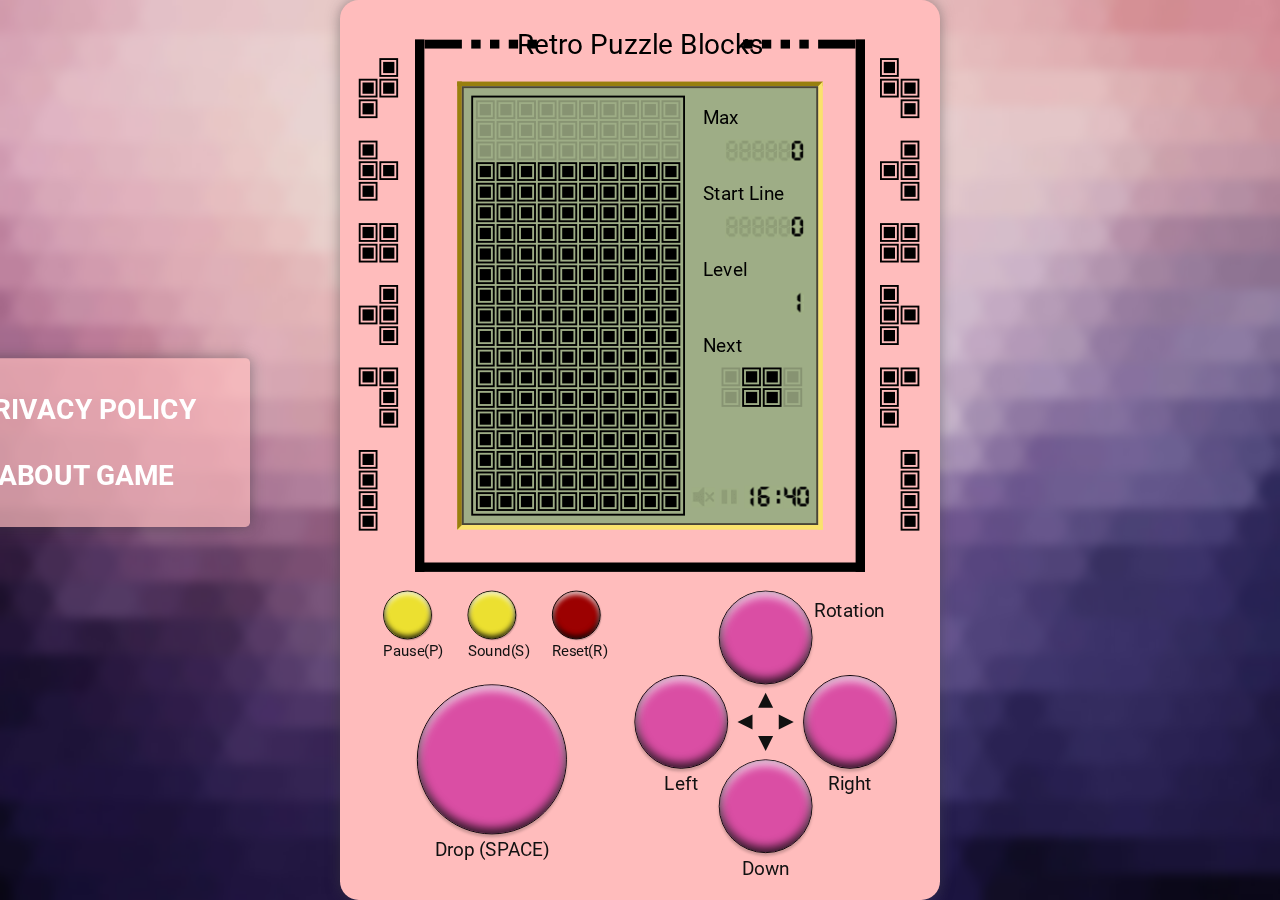
==== index.html @ aaacd4b7 "Add files via upload" ====
<!DOCTYPE html>
<html lang="en">

<head>
    <meta charset="UTF-8">
    <meta name="viewport" content="width=device-width, initial-scale=1.0">
    <meta name="description"
        content="Engage in a captivating block-puzzle challenge with dynamic shapes and strategic moves in this React-based, retro-inspired falling-block game.">
        <link rel="shortcut icon" href="./favicon.ico" type="image/x-icon">
    <script>; (function () { var w = parseInt(window.screen.width), s = w / 640, u = navigator.userAgent.toLowerCase(), m = '<meta name="viewport" content="width=640,'; if (/android (\d+\.\d+)/.test(u)) { if (parseFloat(RegExp.$1) > 2.3) m += 'minimum-scale=' + s + ',maximum-scale=' + s + ','; } else { m += 'user-scalable=no,'; } m += 'target-densitydpi=device-dpi">'; document.write(m); }());</script>

    <title>Retro Puzzle Blocks</title>
    
    <link href="./loader.css" rel="stylesheet" />
<link href="css-1.0.1.css" rel="stylesheet"></head>

<body>
    <div id="root">
        <div class="load">
            <div class="loader">Loading...</div>
        </div>
    </div>
<script type="text/javascript" src="app-1.0.1.js"></script></body>

</html>
---- loader.css ----
body{
    background-image: url('../static/bg.jpg');
    background-position: center center;
    background-repeat: no-repeat;
    background-size: cover;
    background-color: rgb(255, 188, 188);
    padding: 0;
    margin: 0;
}
.load{
    width:240px;
    height:240px;
    position:absolute;
    top:50%;
    left:50%;
    margin:-120px 0 0 -120px;
    color:#efcc19;
    -webkit-animation:fadeIn 2s infinite ease-in-out;
    animation:fadeIn 2s infinite ease-in-out;
    -webkit-animation-delay:2s;
    animation-delay:2s;
    opacity:0;
}
.load .loader,.load .loader:before,.load .loader:after{
    background:#efcc19;
    -webkit-animation:load 1s infinite ease-in-out;
    animation:load 1s infinite ease-in-out;
    width:1em;
    height:4em
}
.load .loader:before,.load .loader:after{
    position:absolute;
    top:0;
    content:''
}
.load .loader:before{
    left:-1.5em;
    -webkit-animation-delay:-0.32s;
    animation-delay:-0.32s
}
.load .loader{
    text-indent:-9999em;
    margin:8em auto;
    position:relative;
    font-size:11px;
    -webkit-animation-delay:-0.16s;
    animation-delay:-0.16s
}
.load .loader:after{
    left:1.5em
}
@-webkit-keyframes load{
    0%,80%,100%{
        box-shadow:0 0 #efcc19;
        height:4em
    }
    40%{
        box-shadow:0 -2em #efcc19;height:5em
    }
}

@keyframes load{
    0%,80%,100%{
        box-shadow:0 0 #efcc19;
        height:4em
    }
    40%{
        box-shadow:0 -2em #efcc19;
        height:5em
    }
}

@-webkit-keyframes fadeIn{
    0%{
        opacity:0;
    }
    100%{
        opacity:1;
    }
}
@keyframes fadeIn{
    0%{
        opacity:0;
    }
    100%{
        opacity:1;
    }
}
---- css-1.0.1.css ----
@font-face{font-family:Roboto;src:url(6fe2b258bdf5404ee8222331de94fd72.woff) format("woff");font-weight:700;font-style:normal}@font-face{font-family:Roboto;src:url(c4a0e5bb85a4cc8910e8c9fb874507bb.woff) format("woff");font-weight:400;font-style:normal}body{background-image:url(43cc93770d2a968006118e50e32acd3c.jpg);background-position:50%;background-repeat:no-repeat;background-size:cover;min-height:100vh;backdrop-filter:blur(5px);-webkit-backdrop-filter:blur(5px);padding:0;margin:0;font-family:Roboto,Verdana,sans-serif;font-size:20px;overflow:hidden;cursor:default;text-rendering:optimizeLegibility;-webkit-font-smoothing:antialiased;-moz-osx-font-smoothing:grayscale;-moz-font-feature-settings:"liga","kern";text-align:left}.r{float:right}.l{float:left}.clear{clear:both}.bg{background:url([data-uri]) no-repeat;overflow:hidden}*{box-sizing:border-box;margin:0;padding:0;-moz-user-select:none;-webkit-user-select:none;-ms-user-select:none;user-select:none}._1kG1{width:640px;padding-top:42px;box-shadow:inset 0 0 10px #fff;border-radius:20px;position:absolute;top:50%;left:50%;margin:-480px 0 0 -320px;background:#ffbcbc;box-shadow:0 0 15px rgba(59,59,59,.5)}._1kG1 b{display:block;width:20px;height:20px;padding:2px;border:2px solid #879372;margin:0 2px 2px 0;float:left}._1kG1 b:after{content:"";display:block;width:12px;height:12px;background:#879372;overflow:hidden}._1kG1 b.c{border-color:#000}._1kG1 b.c:after{background:#000}._1kG1 b.d{border-color:#560000}._1kG1 b.d:after{background:#560000}.BODy{width:480px;padding:45px 0 35px;border:solid #000;border-width:0 10px 10px;margin:0 auto;position:relative}.BODy.euj8{transform:translateY(5px)}._18mE{width:390px;height:478px;border:5px solid;border-color:#987f0f #fae36c #fae36c #987f0f;margin:0 auto;position:relative}._18mE ._2sBM{width:380px;height:468px;margin:0 auto;background:#9ead86;padding:8px;border:2px solid #494536}.U0xx{width:108px;position:absolute;top:0;right:15px}.U0xx p{line-height:47px;height:57px;padding:10px 0 0;white-space:nowrap;clear:both}.U0xx .Y47z{position:absolute;width:114px;top:426px;left:0}._6FCx{display:-ms-flexbox;display:flex;-ms-flex-align:center;align-items:center;-ms-flex-pack:center;justify-content:center;-ms-flex-direction:column;flex-direction:column;left:-125%;gap:1.25rem;padding:1.875rem 0;background-color:hsla(0,100%,87%,.7);box-shadow:0 0 15px rgba(59,59,59,.5);min-width:350px}._6FCx,._6FCx a{border-radius:.313rem}._6FCx a{color:#fff!important;cursor:pointer!important;text-transform:uppercase;font-weight:700;padding:/2;padding:.625rem;transition:all .3s ease-in-out}._6FCx a:hover{color:#000!important;background-color:hsla(0,0%,100%,.2);box-shadow:0 0 15px rgba(59,59,59,.5)}@media (max-width:900px){._6FCx{column-gap:10px;margin:0!important;padding:0 10px;-ms-flex-direction:row;flex-direction:row;position:fixed;top:30%;left:-30%;transform:rotate(270deg);height:70px;background-color:#000}._6FCx a:hover{color:hsla(0,100%,87%,.7)!important;background-color:hsla(0,0%,100%,.2);box-shadow:0 0 15px #fff}.B7hC{display:none}}.Ikmh{border:2px solid #000;padding:3px 1px 1px 3px;width:228px}.Ikmh p{width:220px;height:22px}._3-RL h1{text-align:center;font-weight:400;top:-12px;margin:0;padding:0;font-size:30px}._3-RL ._3eOO,._3-RL h1{position:absolute;width:100%;left:0}._3-RL ._3eOO{height:10px;top:0;overflow:hidden}._3-RL ._3eOO span{display:block;width:10px;height:10px;overflow:hidden;background:#000}._3-RL ._3eOO span._1LXy{margin-right:10px}._3-RL ._3eOO span.OpUv{margin-left:10px}._3-RL ._3P1e{position:absolute;right:-70px;top:20px;width:44px}._3-RL ._3P1e em{display:block;width:22px;height:22px;overflow:hidden;float:left}._3-RL ._3P1e p{height:22px;clear:both}._3-RL ._3P1e.DwXN{right:auto;left:-70px}._3h9i{height:24px;font-size:14px;float:right}._3h9i span{float:left;width:14px;height:24px}._3h9i .Xtxv{background-position:-75px -25px}._3h9i ._3zmB{background-position:-89px -25px}._3h9i .leeE{background-position:-103px -25px}._3h9i ._1Onq{background-position:-117px -25px}._3h9i ._3y2S{background-position:-131px -25px}._3h9i ._1w7q{background-position:-145px -25px}._3h9i ._2EG_{background-position:-159px -25px}._3h9i ._4qBL{background-position:-173px -25px}._3h9i ._2HDD{background-position:-187px -25px}._3h9i ._2vlD{background-position:-201px -25px}._3h9i .YL_w{background-position:-215px -25px}._3h9i ._10re{background-position:-243px -25px}._3h9i ._1zad{background-position:-229px -25px}._3Fbn div{height:22px;width:88px;float:right}._12hS{width:25px;height:21px;background-position:-175px -75px;position:absolute;top:2px;left:-12px}._12hS.nEiL{background-position:-150px -75px}.vL_u{width:20px;height:18px;background-position:-100px -75px;position:absolute;top:3px;left:18px}.vL_u.KqFG{background-position:-75px -75px}._3_Mx{width:224px;height:200px;left:12px;text-align:center;overflow:hidden}._3_Mx,._3_Mx p{position:absolute;top:100px}._3_Mx p{width:100%;line-height:1.4;left:0;letter-spacing:6px;text-shadow:1px 1px 1px hsla(0,0%,100%,.35)}._3_Mx ._3_MY{width:80px;height:86px;margin:0 auto}._3_Mx ._3_MY,._3_Mx ._3_MY._1O7L,._3_Mx ._3_MY.uWfi{background-position:0 -100px}._3_Mx ._3_MY._3F_h,._3_Mx ._3_MY.MB-9{background-position:-100px -100px}._3_Mx ._3_MY._2H-J,._3_Mx ._3_MY.cxtl{background-position:-200px -100px}._3_Mx ._3_MY._3LK1,._3_Mx ._3_MY._6Ugg{background-position:-300px -100px}._3_Mx ._3_MY._3F_h,._3_Mx ._3_MY._3LK1,._3_Mx ._3_MY.cxtl,._3_Mx ._3_MY.uWfi{transform:scaleX(-1);-webkit-transform:scaleX(-1);-ms-transform:scaleX(-1);-moz-transform:scaleX(-1);-o-transform:scaleX(-1)}._37D-{width:580px;height:330px;margin:20px auto 0;position:relative}.eDj3{text-align:center;color:#111;position:absolute;white-space:nowrap;line-height:1.6}.eDj3.zwID{font-size:16px}.eDj3 span._3Z-s{position:absolute;top:5px;left:102px}.eDj3 i{display:block;position:relative;border:1px solid #000;border-radius:50%;box-shadow:0 3px 3px rgba(0,0,0,.2)}.eDj3 i:after,.eDj3 i:before{content:"";display:block;width:100%;height:100%;position:absolute;top:0;left:0;border-radius:50%;box-shadow:inset 0 5px 10px hsla(0,0%,100%,.8)}.eDj3 i:after{box-shadow:inset 0 -5px 10px rgba(0,0,0,.8)}.eDj3 i._3-q5:before{box-shadow:inset 0 -3px 6px hsla(0,0%,100%,.6)}.eDj3 i._3-q5:after{box-shadow:inset 0 5px 5px rgba(0,0,0,.6)}.eDj3._2ItJ i{background:#da4ea4}.eDj3._2U5l i{background:#ece030}.eDj3._2lCf i{background:#9c0101}.eDj3._25_s i{width:160px;height:160px}.eDj3._2yLT i{width:100px;height:100px}.eDj3.zwID i{width:52px;height:52px;box-shadow:1px 1px 1px rgba(0,0,0,.2)}.eDj3.zwID i:after,.eDj3.zwID i:before{box-shadow:inset 0 3px 6px hsla(0,0%,100%,.8)}.eDj3.zwID i:after{box-shadow:inset 0 -3px 6px rgba(0,0,0,.8)}.eDj3.zwID i._3-q5:before{box-shadow:inset 0 -1px 2px hsla(0,0%,100%,.6)}.eDj3.zwID i._3-q5:after{box-shadow:inset 0 3px 3px rgba(0,0,0,.7)}.eDj3._2yLT em{display:block;width:0;height:0;border:8px solid;border-color:transparent transparent #111;position:absolute;top:50%;left:50%;margin:-12px 0 0 -8px}._1hUL{position:absolute;left:115%;right:115%;text-align:center;line-height:1;white-space:nowrap}._1hUL._4NTn{right:auto;bottom:5%}._1hUL._3_MK{left:auto;bottom:5%}._1hUL p{text-align:left;margin-bottom:350px}._1hUL p iframe{margin-top:20px}._1hUL a{color:#005850;font-size:30px;position:relative;z-index:1;cursor:alias;text-decoration:none}._1hUL._1zTh{left:auto;top:5%;width:250px;height:250px;text-align:right;cursor:none}._1hUL._1zTh:hover img{width:100%;height:100%}._1hUL._1zTh img{width:38px;height:38px}._1hUL>div{width:100px;height:54px;background:#364d4b;display:inline-block;border-radius:4px;position:relative;color:#acc3c1;font-size:16px}._1hUL>div em{display:block;width:0;height:0;border:6px solid;border-color:transparent transparent #acc3c1;position:absolute;top:50%;left:50%;margin:-9px 0 0 -6px}._1hUL>div:after,._1hUL>div:before{content:"";display:block;width:100%;height:100%;position:absolute;top:0;left:0;border-radius:4px;box-shadow:inset 0 5px 10px hsla(0,0%,100%,.15)}._1hUL>div:before{box-shadow:inset 0 -5px 10px rgba(0,0,0,.15)}._1hUL ._26w4{height:60px;display:block;margin:0 auto 2px}._1hUL .shik{margin:0 10px}._1hUL ._2rSr{left:auto;bottom:5%;height:80px;width:400px;line-height:80px;letter-spacing:2px}
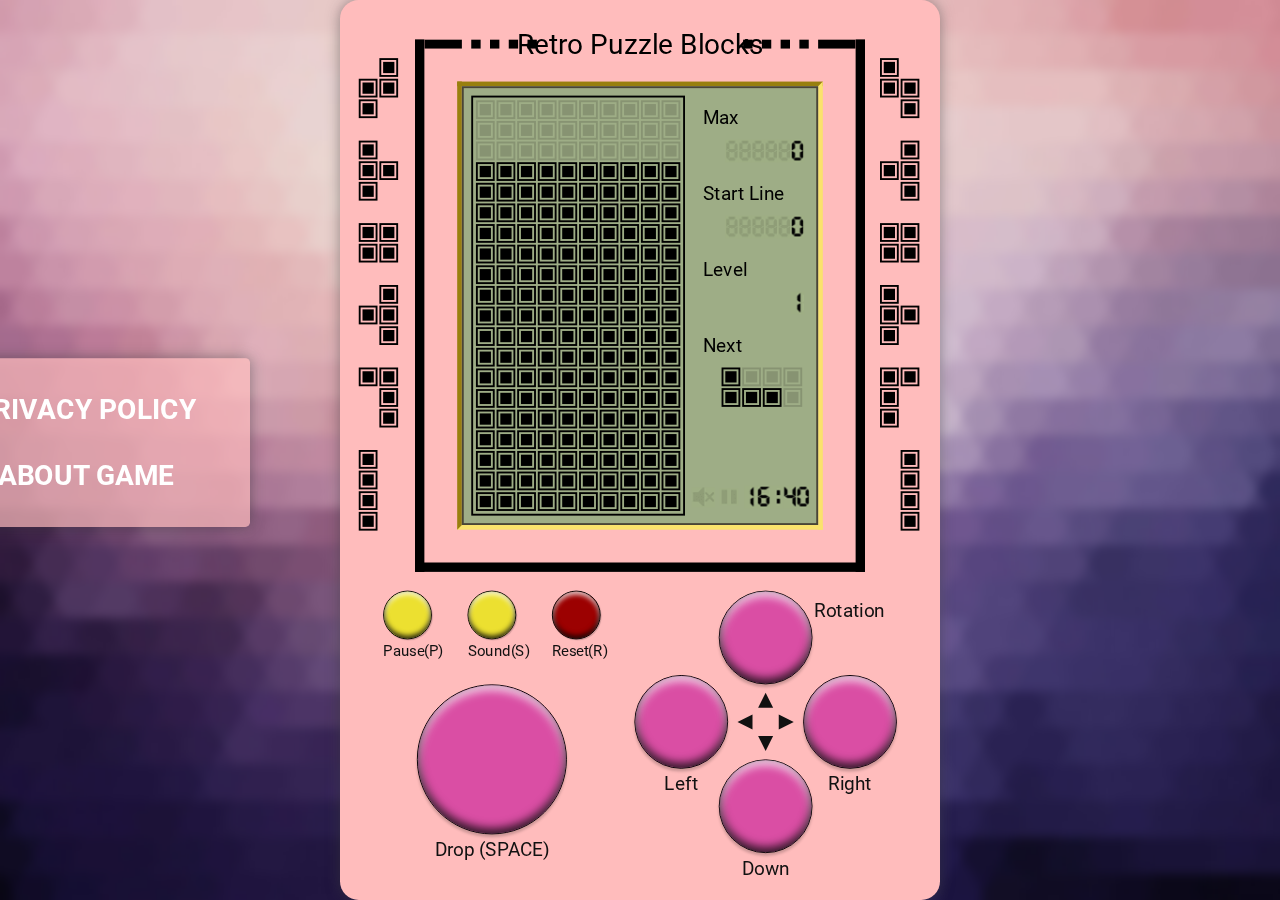
==== commit 34482ae8: "Update index.html" ====
--- a/index.html
+++ b/index.html
@@ -12,7 +12,17 @@
     <title>Retro Puzzle Blocks</title>
     
     <link href="./loader.css" rel="stylesheet" />
-<link href="css-1.0.1.css" rel="stylesheet"></head>
+<link href="css-1.0.1.css" rel="stylesheet">
+    <!-- Google tag (gtag.js) -->
+<script async src="https://www.googletagmanager.com/gtag/js?id=G-NNNMFF19RV"></script>
+<script>
+  window.dataLayer = window.dataLayer || [];
+  function gtag(){dataLayer.push(arguments);}
+  gtag('js', new Date());
+
+  gtag('config', 'G-NNNMFF19RV');
+</script>
+</head>
 
 <body>
     <div id="root">
@@ -22,4 +32,4 @@
     </div>
 <script type="text/javascript" src="app-1.0.1.js"></script></body>
 
-</html>+</html>
